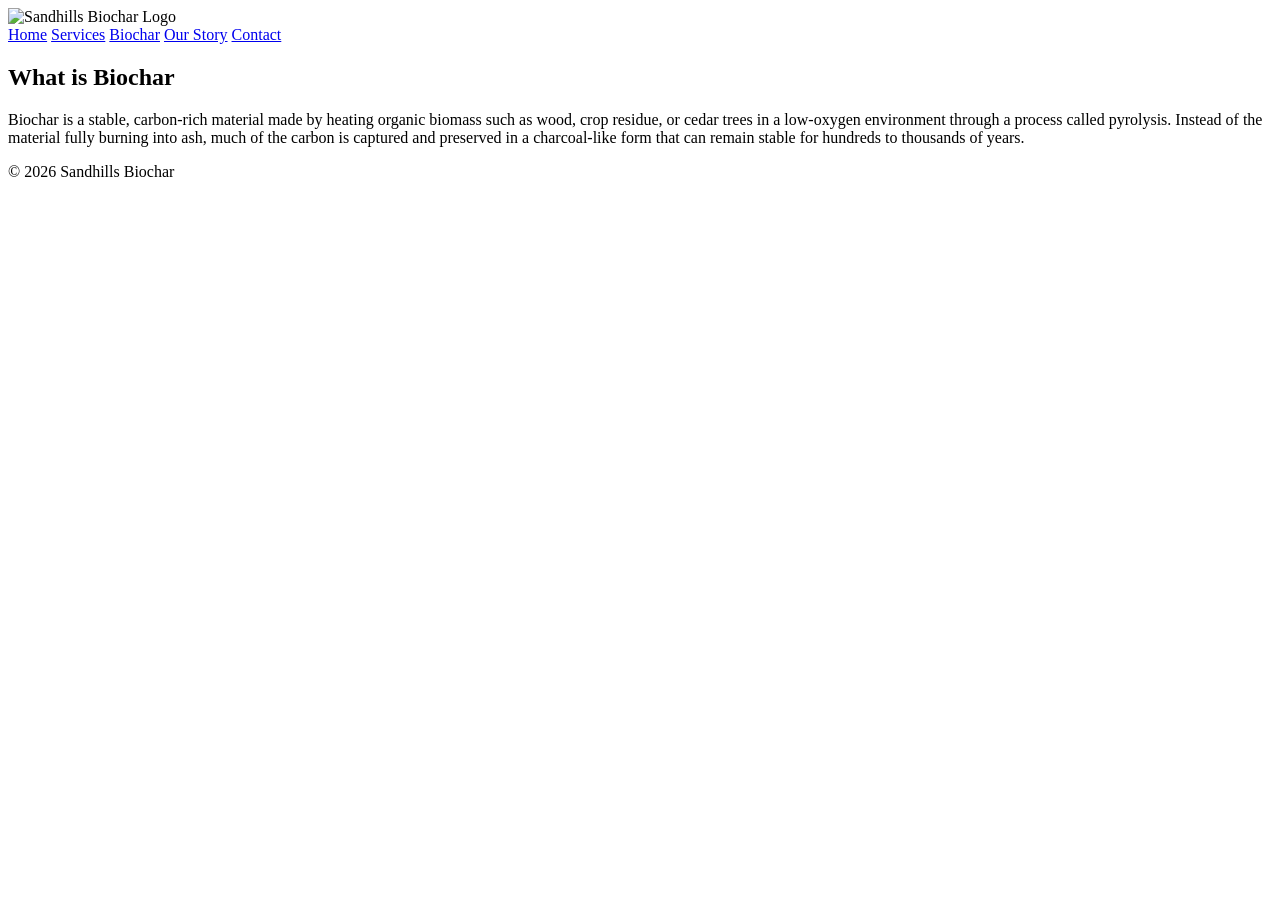
==== Biochar.html @ 74962c1f "Add files via upload" ====
<!DOCTYPE html>
<html lang="en">
<head>
  <meta charset="UTF-8">
  <title>Services | Sandhills Biochar</title>
  <link rel="stylesheet" href="css/styles.css">
</head>

<body class="biochar">

<header class="header">
  <img src="assets/img/logo.color.png" alt="Sandhills Biochar Logo" class="logo">

  <nav class="nav">
    <a href="index.html">Home</a>
    <a href="services.html">Services</a>
    <a href="biochar.html" class="active">Biochar</a>
    <a href="projects.html">Our Story</a>
    <a href="contact.html">Contact</a>
  </nav>
</header>

<section class="biochar-hero"></section>


<section class="biochar-content">
  <h2>What is Biochar</h2>

  <p>
    Biochar is a stable, carbon-rich material made by heating organic biomass such as wood, crop residue, or cedar trees in a low-oxygen environment through a process called pyrolysis. Instead of the material fully burning into ash, much of the carbon is captured and preserved in a charcoal-like form that can remain stable for hundreds to thousands of years.
  </p>
</section>

<footer class="site-footer">
  <p>© 2026 Sandhills Biochar</p>
</footer>

</body>
</html>
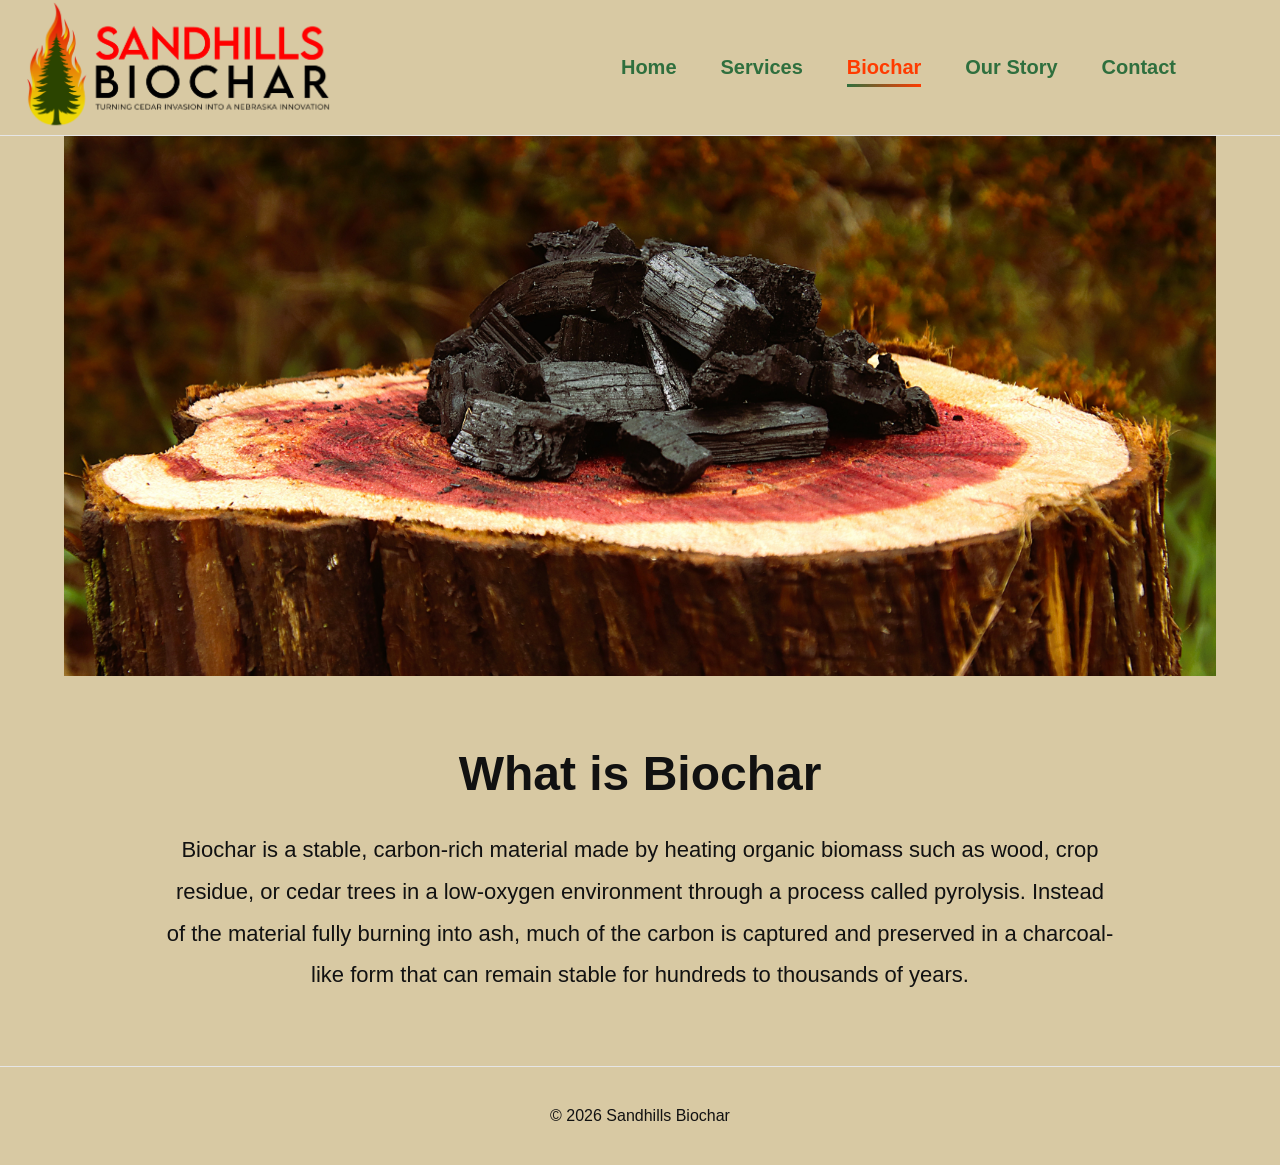
==== commit a231a716: "Fix stylesheet link case sensitivity Updated stylesheet link to use 'Styles.css' instead of 'styles." ====
--- a/Biochar.html
+++ b/Biochar.html
@@ -3,7 +3,7 @@
 <head>
   <meta charset="UTF-8">
   <title>Services | Sandhills Biochar</title>
-  <link rel="stylesheet" href="css/styles.css">
+  <link rel="stylesheet" href="css/Styles.css">
 </head>
 
 <body class="biochar">
--- a/css/Styles.css
+++ b/css/Styles.css
@@ -0,0 +1,424 @@
+/* ==============================
+   BASE
+================================ */
+* {
+  box-sizing: border-box;
+}
+
+html, body {
+  height: 100%;
+}
+
+body {
+  margin: 0;
+  font-family: Arial, sans-serif;
+  color: #111;
+  display: flex;
+  flex-direction: column;
+}
+
+/* Home page background only */
+body.home {
+  background:
+    linear-gradient(rgba(245,241,230,0.10), rgba(245,241,230,0.10)),
+    url("../assets/img/Pasture.JPG");
+
+  background-size: cover;
+  background-position: center 60%;
+  background-repeat: no-repeat;
+  background-attachment: fixed;
+}
+
+html, body {
+  margin: 0;
+  padding: 0;
+
+  background: #d8c9a3;
+}
+
+/* ==============================
+   HEADER
+================================ */
+.header {
+  background: #d8c9a3;
+  border-bottom: 1px solid #e6e6e6;
+
+  display: flex;
+  align-items: center;
+  gap: 24px;
+
+  padding: 0 24px;
+  height: 140px;
+}
+
+.logo {
+  height: 135px;
+  width: auto;
+  display: block;
+}
+
+.nav {
+  margin-left: auto;
+  margin-right: 80px;
+
+  display: flex;
+  align-items: center;
+  gap: 44px;
+
+  flex-wrap: nowrap;
+  white-space: nowrap;
+}
+
+.nav a {
+  color: #2f6f3e;
+  text-decoration: none;
+  font-weight: 700;
+  font-size: 20px;
+
+  position: relative;
+
+  transition: color 0.25s ease;
+}
+
+.nav a::after {
+  content: "";
+  position: absolute;
+  left: 0;
+  bottom: -8px;
+
+  width: 0%;
+  height: 3px;
+
+  background: linear-gradient(90deg,#2f6f3e,#ff3b00);
+
+  transition: width 0.3s ease;
+}
+
+.nav a:hover {
+  color: #ff3b00;
+}
+
+.nav a:hover::after {
+  width: 100%;
+}
+
+.nav a.active {
+  color: #ff3b00;
+}
+
+.nav a.active::after {
+  width: 100%;
+}
+
+/* ==============================
+   HOME INTRO
+================================ */
+.intro {
+  text-align: center;
+
+  padding: 90px 20px;
+
+  max-width: 1100px;
+
+  margin: 40px auto;
+}
+
+.intro h2 {
+  margin-bottom: 16px;
+
+  font-size: 42px;
+  font-weight: 900;
+
+  color: #111;
+
+  text-shadow:
+    0 3px 14px rgba(255,255,255,0.95),
+    0 0 10px rgba(255,255,255,0.85);
+}
+
+.intro p {
+  max-width: 900px;
+
+  margin: 0 auto;
+  margin-bottom: 28px;
+  
+  line-height: 1.8;
+  font-size: 21px;
+  font-weight: 600;
+
+  color: #111;
+
+  text-shadow:
+    0 2px 12px rgba(255,255,255,0.95),
+    0 0 8px rgba(255,255,255,0.85);
+}
+
+/* ==============================
+   BUTTON
+================================ */
+.cta-button {
+  display: inline-block;
+
+  background: #2f6f3e;
+  color: #fff;
+
+  padding: 18px 36px;
+
+  border-radius: 12px;
+
+  text-decoration: none;
+
+  font-size: 20px;
+  font-weight: 800;
+
+  margin-top: 30px;
+
+  box-shadow: 0 8px 22px rgba(0,0,0,0.22);
+
+  transition:
+    transform 0.2s ease,
+    background 0.2s ease;
+}
+
+.cta-button:hover {
+  background: #245a31;
+  transform: translateY(-2px);
+}
+
+/* ==============================
+   GENERAL PAGE SECTIONS
+================================ */
+.page {
+  background: rgba(255,255,255,0.45);
+
+  backdrop-filter: blur(8px);
+
+  border: 1px solid rgba(0,0,0,0.10);
+  border-radius: 18px;
+
+  max-width: 1100px;
+
+  margin: 46px auto;
+
+  padding: 50px 24px;
+
+  text-align: center;
+}
+
+.page h1,
+.page h2 {
+  font-size: 34px;
+  font-weight: 900;
+
+  color: #111;
+}
+
+.page p {
+  max-width: 900px;
+
+  margin: 0 auto 14px;
+
+  line-height: 1.8;
+  font-size: 19px;
+  font-weight: 600;
+
+  color: #111;
+}
+
+/* ==============================
+   BIOCHAR PAGE
+================================ */
+
+body.biochar {
+  background: #d8c9a3;
+}
+
+.biochar-hero {
+  display: block;
+  width: 90%;
+  min-height: 540px;
+  
+  margin: 0 auto;
+
+  background: url("../assets/img/cedarbiochar.JPG") center center / cover no-repeat;
+}
+
+.biochar-content {
+  display: block;
+  width: 100%;
+  clear: both;
+
+  background: #d8c9a3;
+  padding: 70px 24px;
+  margin: 0;
+
+  text-align: center;
+}
+
+.biochar-content h2 {
+  color: #111;
+  font-size: 48px;
+  font-weight: 900;
+  margin: 0 0 28px;
+}
+
+.biochar-content p {
+  color: #111;
+  max-width: 950px;
+  margin: 0 auto;
+  font-size: 22px;
+  line-height: 1.9;
+}
+/* ==============================
+   SERVICES PAGE
+================================ */
+
+.services-hero {
+  display: block;
+  width: 90%;
+  min-height: 540px;
+
+  margin: 0 auto;
+
+  background: url("../assets/img/chainsaw.JPG") center center / cover no-repeat;
+}
+
+.services-content {
+  display: block;
+  width: 100%;
+
+  background: #d8c9a3;
+
+  padding: 70px 24px;
+
+  text-align: center;
+}
+
+.services-content h2 {
+  color: #111;
+  font-size: 48px;
+  font-weight: 900;
+
+  margin: 0 0 28px;
+}
+
+.services-content p {
+  color: #111;
+
+  max-width: 950px;
+
+  margin: 0 auto;
+
+  font-size: 22px;
+  line-height: 1.9;
+}
+/* Services pictures */
+.services-gallery {
+  display: flex;
+
+  justify-content: center;
+
+  gap: 24px;
+
+  flex-wrap: wrap;
+
+  margin-top: 50px;
+}
+
+.services-gallery img {
+  width: 400px;
+  height: 340px;
+
+  object-fit: cover;
+
+  border-radius: 16px;
+
+  box-shadow:
+    0 8px 22px rgba(0,0,0,0.18);
+}
+/* Our Story image */
+.story-photo {
+  display: block;
+
+  width: 500px;
+  height: auto;
+
+  margin: 5px auto;
+
+  border-radius: 18px;
+
+  box-shadow:
+    0 10px 28px rgba(0,0,0,0.22);
+}
+/* ==============================
+   FOOTER
+================================ */
+.site-footer {
+  background: #d8c9a3;
+
+  color: #111;
+
+  text-align: center;
+
+  padding: 24px 20px;
+
+  border-top: 1px solid #e6e6e6;
+
+  margin-top: auto;
+}
+
+/* ==============================
+   MOBILE
+================================ */
+@media (max-width: 860px) {
+
+  .header {
+    height: auto;
+
+    padding: 12px 16px;
+
+    flex-wrap: wrap;
+
+    gap: 10px;
+  }
+
+  .logo {
+    height: 80px;
+  }
+
+  .nav {
+    width: 100%;
+
+    justify-content: center;
+
+    flex-wrap: wrap;
+
+    gap: 14px 18px;
+
+    white-space: normal;
+
+    margin-right: 0;
+  }
+
+  .intro,
+  .page,
+  .biochar-content {
+    margin: 18px 12px;
+
+    padding: 34px 16px;
+  }
+
+  .intro h2,
+  .biochar-content h2 {
+    font-size: 34px;
+  }
+
+  .intro p,
+  .biochar-content p {
+    font-size: 18px;
+  }
+
+  .biochar-hero {
+    height: 320px;
+  }
+}
